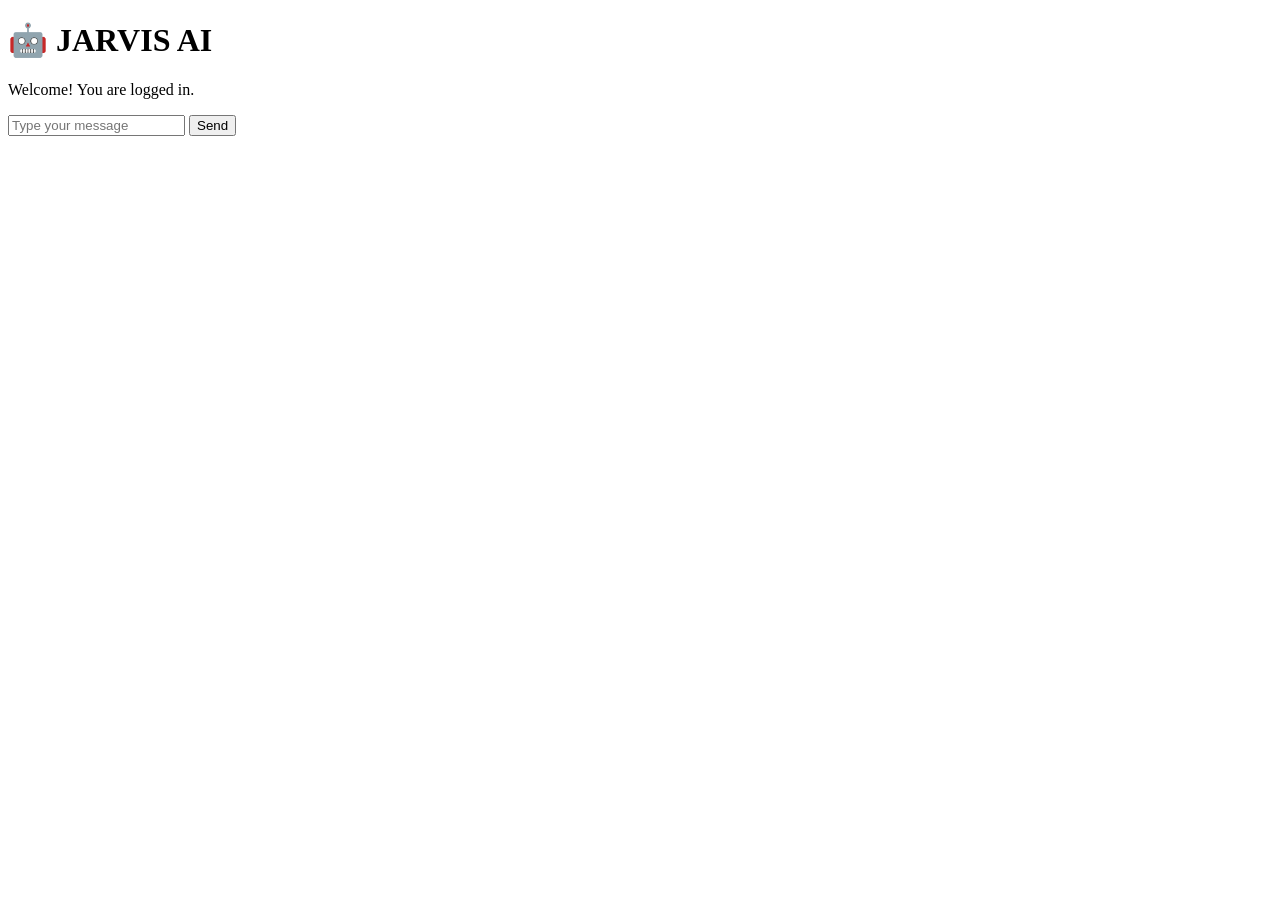
==== templates/index.html @ 203c233d "Add initial HTML template for JARVIS AI" ====
<!DOCTYPE html>
<html lang="en">
<head>
    <meta charset="UTF-8">
    <meta name="viewport" content="width=device-width, initial-scale=1.0">
    <title>JARVIS AI</title>
</head>
<body>
    <h1>🤖 JARVIS AI</h1>

    <p>Welcome! You are logged in.</p>

    <input id="message" type="text" placeholder="Type your message">
    <button onclick="sendMessage()">Send</button>

    <p id="reply"></p>

    <script>
        async function sendMessage() {
            const message = document.getElementById("message").value;

            const response = await fetch("/chat", {
                method: "POST",
                headers: {
                    "Content-Type": "application/json"
                },
                body: JSON.stringify({ message: message })
            });

            const data = await response.json();

            document.getElementById("reply").textContent = data.reply;
        }
    </script>
</body>
</html>
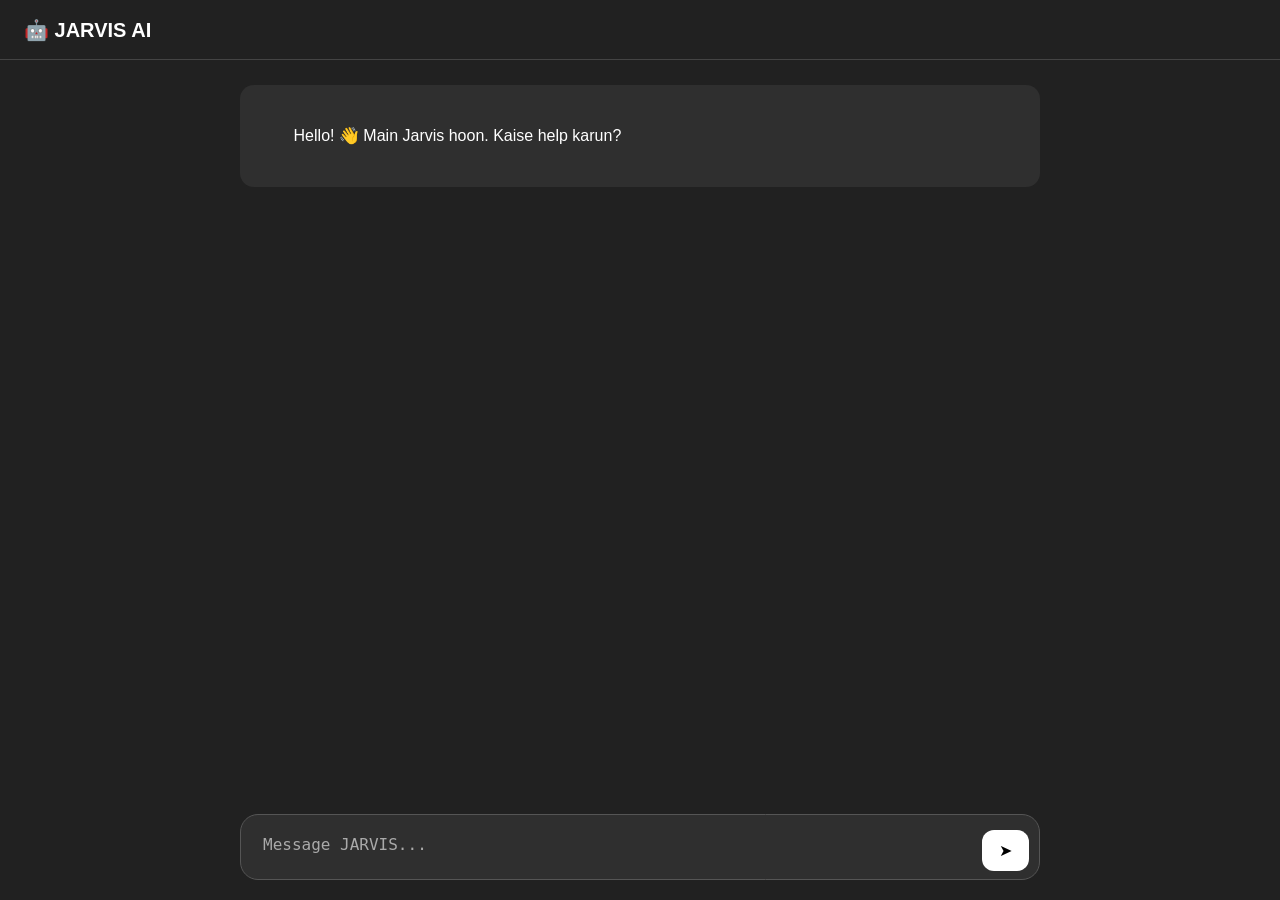
==== commit 7cd6e332: "Improve JARVIS chat interface" ====
--- a/templates/index.html
+++ b/templates/index.html
@@ -3,34 +3,231 @@
 <head>
     <meta charset="UTF-8">
     <meta name="viewport" content="width=device-width, initial-scale=1.0">
+
     <title>JARVIS AI</title>
+
+    <style>
+        * {
+            box-sizing: border-box;
+        }
+
+        body {
+            margin: 0;
+            background: #212121;
+            color: white;
+            font-family: Arial, sans-serif;
+            height: 100vh;
+            overflow: hidden;
+        }
+
+        .header {
+            height: 60px;
+            display: flex;
+            align-items: center;
+            padding: 0 24px;
+            border-bottom: 1px solid #444;
+            font-size: 20px;
+            font-weight: bold;
+        }
+
+        .chat {
+            height: calc(100vh - 145px);
+            overflow-y: auto;
+            padding: 25px 20px 100px;
+        }
+
+        .message {
+            max-width: 800px;
+            margin: 0 auto 18px;
+            padding: 15px 18px;
+            border-radius: 14px;
+            line-height: 1.5;
+            white-space: pre-wrap;
+            word-wrap: break-word;
+        }
+
+        .jarvis {
+            background: #2f2f2f;
+        }
+
+        .user {
+            background: #343541;
+        }
+
+        .input-area {
+            position: fixed;
+            bottom: 0;
+            left: 0;
+            right: 0;
+            padding: 12px 20px 20px;
+            background: #212121;
+        }
+
+        .input-box {
+            max-width: 800px;
+            margin: auto;
+            display: flex;
+            align-items: flex-end;
+            gap: 10px;
+            background: #2f2f2f;
+            border: 1px solid #555;
+            border-radius: 18px;
+            padding: 8px 10px;
+        }
+
+        textarea {
+            flex: 1;
+            resize: none;
+            border: none;
+            outline: none;
+            background: transparent;
+            color: white;
+            font-size: 16px;
+            padding: 12px;
+            min-height: 48px;
+            max-height: 150px;
+        }
+
+        textarea::placeholder {
+            color: #aaa;
+        }
+
+        button {
+            border: none;
+            border-radius: 12px;
+            background: white;
+            color: black;
+            padding: 11px 17px;
+            font-size: 16px;
+            cursor: pointer;
+        }
+
+        button:hover {
+            background: #ddd;
+        }
+
+        .typing {
+            color: #aaa;
+            font-style: italic;
+        }
+    </style>
 </head>
+
 <body>
-    <h1>🤖 JARVIS AI</h1>
-
-    <p>Welcome! You are logged in.</p>
-
-    <input id="message" type="text" placeholder="Type your message">
-    <button onclick="sendMessage()">Send</button>
-
-    <p id="reply"></p>
-
-    <script>
-        async function sendMessage() {
-            const message = document.getElementById("message").value;
-
-            const response = await fetch("/chat", {
-                method: "POST",
-                headers: {
-                    "Content-Type": "application/json"
-                },
-                body: JSON.stringify({ message: message })
-            });
-
-            const data = await response.json();
-
-            document.getElementById("reply").textContent = data.reply;
-        }
-    </script>
+
+<div class="header">
+    🤖 JARVIS AI
+</div>
+
+<div class="chat" id="chat">
+
+    <div class="message jarvis">
+        Hello! 👋 Main Jarvis hoon. Kaise help karun?
+    </div>
+
+</div>
+
+<div class="input-area">
+
+    <div class="input-box">
+
+        <textarea
+            id="message"
+            placeholder="Message JARVIS..."
+            rows="1"
+        ></textarea>
+
+        <button onclick="sendMessage()">➤</button>
+
+    </div>
+
+</div>
+
+<script>
+
+const input = document.getElementById("message");
+const chat = document.getElementById("chat");
+
+input.addEventListener("keydown", function(event) {
+
+    if (event.key === "Enter" && !event.shiftKey) {
+
+        event.preventDefault();
+
+        sendMessage();
+    }
+});
+
+
+async function sendMessage() {
+
+    const message = input.value.trim();
+
+    if (!message) {
+        return;
+    }
+
+    const userMessage = document.createElement("div");
+
+    userMessage.className = "message user";
+
+    userMessage.textContent = message;
+
+    chat.appendChild(userMessage);
+
+    input.value = "";
+
+    chat.scrollTop = chat.scrollHeight;
+
+
+    const typing = document.createElement("div");
+
+    typing.className = "message jarvis typing";
+
+    typing.textContent = "JARVIS is thinking...";
+
+    chat.appendChild(typing);
+
+    chat.scrollTop = chat.scrollHeight;
+
+
+    try {
+
+        const response = await fetch("/chat", {
+
+            method: "POST",
+
+            headers: {
+                "Content-Type": "application/json"
+            },
+
+            body: JSON.stringify({
+                message: message
+            })
+
+        });
+
+
+        const data = await response.json();
+
+        typing.classList.remove("typing");
+
+        typing.textContent = data.reply;
+
+
+    } catch (error) {
+
+        typing.classList.remove("typing");
+
+        typing.textContent =
+            "Sorry, connection mein problem aa gayi. 😕";
+
+    }
+
+    chat.scrollTop = chat.scrollHeight;
+}
+
+</script>
+
 </body>
 </html>
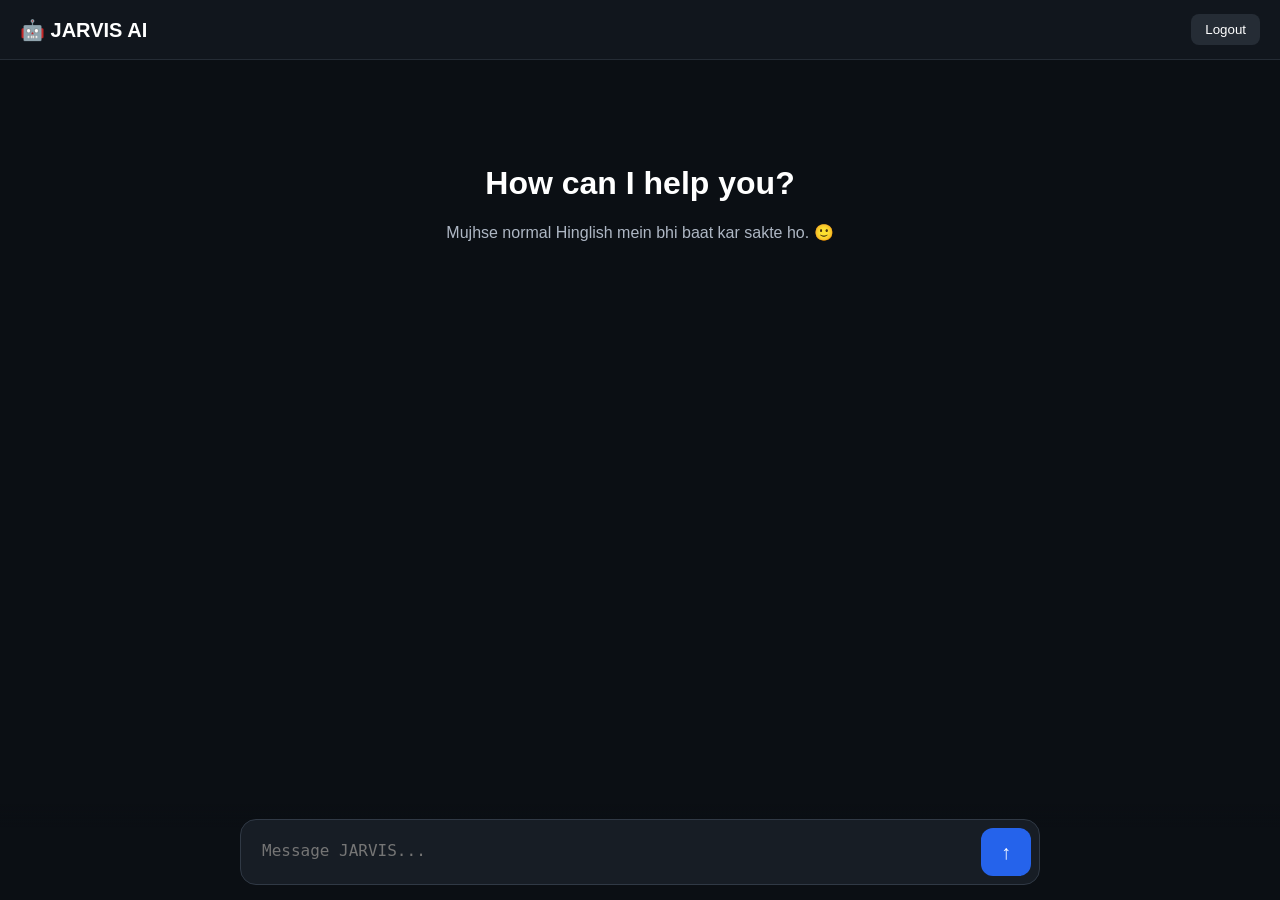
==== commit 12784876: "Update index.html" ====
--- a/templates/index.html
+++ b/templates/index.html
@@ -13,150 +13,256 @@
 
         body {
             margin: 0;
-            background: #212121;
+            height: 100vh;
+            background: #0b0f14;
             color: white;
             font-family: Arial, sans-serif;
-            height: 100vh;
-            overflow: hidden;
-        }
-
-        .header {
+            display: flex;
+            flex-direction: column;
+        }
+
+        /* HEADER */
+
+        header {
             height: 60px;
             display: flex;
             align-items: center;
-            padding: 0 24px;
-            border-bottom: 1px solid #444;
+            justify-content: space-between;
+            padding: 0 20px;
+            border-bottom: 1px solid #252c35;
+            background: #11161d;
+        }
+
+        .logo {
             font-size: 20px;
             font-weight: bold;
         }
 
-        .chat {
-            height: calc(100vh - 145px);
+        .logout {
+            background: #252c35;
+            border: none;
+            color: white;
+            padding: 8px 14px;
+            border-radius: 8px;
+            cursor: pointer;
+        }
+
+        /* CHAT */
+
+        #chat {
+            flex: 1;
             overflow-y: auto;
-            padding: 25px 20px 100px;
+            padding: 25px 15px 150px;
         }
 
         .message {
             max-width: 800px;
             margin: 0 auto 18px;
-            padding: 15px 18px;
-            border-radius: 14px;
+            padding: 14px 17px;
+            border-radius: 15px;
             line-height: 1.5;
             white-space: pre-wrap;
-            word-wrap: break-word;
+        }
+
+        .user {
+            background: #2563eb;
+            margin-right: max(0px, calc((100% - 800px) / 2));
+            margin-left: auto;
         }
 
         .jarvis {
-            background: #2f2f2f;
-        }
-
-        .user {
-            background: #343541;
-        }
+            background: #171d25;
+            margin-left: max(0px, calc((100% - 800px) / 2));
+        }
+
+        .message a {
+            color: #60a5fa;
+            text-decoration: none;
+            font-weight: bold;
+        }
+
+        /* INPUT AREA */
 
         .input-area {
             position: fixed;
             bottom: 0;
             left: 0;
             right: 0;
-            padding: 12px 20px 20px;
-            background: #212121;
+            padding: 15px;
+            background: linear-gradient(
+                transparent,
+                #0b0f14 25%
+            );
         }
 
         .input-box {
             max-width: 800px;
             margin: auto;
             display: flex;
-            align-items: flex-end;
             gap: 10px;
-            background: #2f2f2f;
-            border: 1px solid #555;
-            border-radius: 18px;
-            padding: 8px 10px;
-        }
-
-        textarea {
+            background: #171d25;
+            border: 1px solid #303945;
+            border-radius: 16px;
+            padding: 8px;
+        }
+
+        #messageInput {
             flex: 1;
             resize: none;
+            min-height: 48px;
+            max-height: 150px;
+            padding: 13px;
             border: none;
             outline: none;
             background: transparent;
             color: white;
             font-size: 16px;
-            padding: 12px;
-            min-height: 48px;
-            max-height: 150px;
-        }
-
-        textarea::placeholder {
-            color: #aaa;
-        }
-
-        button {
+        }
+
+        #sendButton {
+            width: 50px;
+            height: 48px;
             border: none;
             border-radius: 12px;
-            background: white;
-            color: black;
-            padding: 11px 17px;
-            font-size: 16px;
+            background: #2563eb;
+            color: white;
+            font-size: 20px;
             cursor: pointer;
         }
 
-        button:hover {
-            background: #ddd;
-        }
-
-        .typing {
-            color: #aaa;
-            font-style: italic;
+        #sendButton:disabled {
+            opacity: 0.5;
+        }
+
+        /* WELCOME */
+
+        .welcome {
+            text-align: center;
+            max-width: 700px;
+            margin: 80px auto;
+            color: #aeb7c4;
+        }
+
+        .welcome h1 {
+            color: white;
+            font-size: 32px;
+        }
+
+        /* MOBILE */
+
+        @media (max-width: 600px) {
+
+            header {
+                padding: 0 12px;
+            }
+
+            #chat {
+                padding: 15px 10px 130px;
+            }
+
+            .message {
+                max-width: 90%;
+            }
+
+            .input-area {
+                padding: 8px;
+            }
         }
     </style>
 </head>
 
 <body>
 
-<div class="header">
-    🤖 JARVIS AI
-</div>
-
-<div class="chat" id="chat">
-
-    <div class="message jarvis">
-        Hello! 👋 Main Jarvis hoon. Kaise help karun?
+<header>
+
+    <div class="logo">
+        🤖 JARVIS AI
     </div>
 
-</div>
+    <button class="logout" onclick="logout()">
+        Logout
+    </button>
+
+</header>
+
+
+<main id="chat">
+
+    <div class="welcome" id="welcome">
+
+        <h1>How can I help you?</h1>
+
+        <p>
+            Mujhse normal Hinglish mein bhi baat kar sakte ho. 🙂
+        </p>
+
+    </div>
+
+</main>
+
 
 <div class="input-area">
 
     <div class="input-box">
 
         <textarea
-            id="message"
+            id="messageInput"
             placeholder="Message JARVIS..."
             rows="1"
         ></textarea>
 
-        <button onclick="sendMessage()">➤</button>
+        <button id="sendButton">
+            ↑
+        </button>
 
     </div>
 
 </div>
 
+
 <script>
 
-const input = document.getElementById("message");
+const input = document.getElementById("messageInput");
+const sendButton = document.getElementById("sendButton");
 const chat = document.getElementById("chat");
-
-input.addEventListener("keydown", function(event) {
-
-    if (event.key === "Enter" && !event.shiftKey) {
-
-        event.preventDefault();
-
-        sendMessage();
-    }
-});
+const welcome = document.getElementById("welcome");
+
+
+function addMessage(text, type) {
+
+    if (welcome) {
+        welcome.remove();
+    }
+
+    const message = document.createElement("div");
+
+    message.className = "message " + type;
+
+    if (
+        typeof text === "object"
+        && text.type === "link"
+    ) {
+
+        const link = document.createElement("a");
+
+        link.href = text.url;
+        link.target = "_blank";
+        link.rel = "noopener noreferrer";
+
+        link.textContent = text.text;
+
+        message.appendChild(link);
+
+    } else {
+
+        message.textContent = text;
+
+    }
+
+    chat.appendChild(message);
+
+    chat.scrollTop = chat.scrollHeight;
+}
 
 
 async function sendMessage() {
@@ -167,29 +273,11 @@
         return;
     }
 
-    const userMessage = document.createElement("div");
-
-    userMessage.className = "message user";
-
-    userMessage.textContent = message;
-
-    chat.appendChild(userMessage);
+    addMessage(message, "user");
 
     input.value = "";
 
-    chat.scrollTop = chat.scrollHeight;
-
-
-    const typing = document.createElement("div");
-
-    typing.className = "message jarvis typing";
-
-    typing.textContent = "JARVIS is thinking...";
-
-    chat.appendChild(typing);
-
-    chat.scrollTop = chat.scrollHeight;
-
+    sendButton.disabled = true;
 
     try {
 
@@ -210,22 +298,80 @@
 
         const data = await response.json();
 
-        typing.classList.remove("typing");
-
-        typing.textContent = data.reply;
+
+        if (response.status === 401) {
+
+            window.location.href = "/";
+
+            return;
+        }
+
+
+        addMessage(
+            data.reply || "JARVIS ko response nahi mila.",
+            "jarvis"
+        );
 
 
     } catch (error) {
 
-        typing.classList.remove("typing");
-
-        typing.textContent =
-            "Sorry, connection mein problem aa gayi. 😕";
-
-    }
-
-    chat.scrollTop = chat.scrollHeight;
+        addMessage(
+            "Server se connection nahi ho paya. 😕",
+            "jarvis"
+        );
+
+    } finally {
+
+        sendButton.disabled = false;
+
+        input.focus();
+
+    }
 }
+
+
+sendButton.addEventListener(
+    "click",
+    sendMessage
+);
+
+
+input.addEventListener(
+    "keydown",
+    function(event) {
+
+        if (
+            event.key === "Enter"
+            && !event.shiftKey
+        ) {
+
+            event.preventDefault();
+
+            sendMessage();
+
+        }
+
+    }
+);
+
+
+async function logout() {
+
+    try {
+
+        await fetch("/logout");
+
+        window.location.href = "/";
+
+    } catch (error) {
+
+        window.location.href = "/";
+
+    }
+}
+
+
+input.focus();
 
 </script>
 
